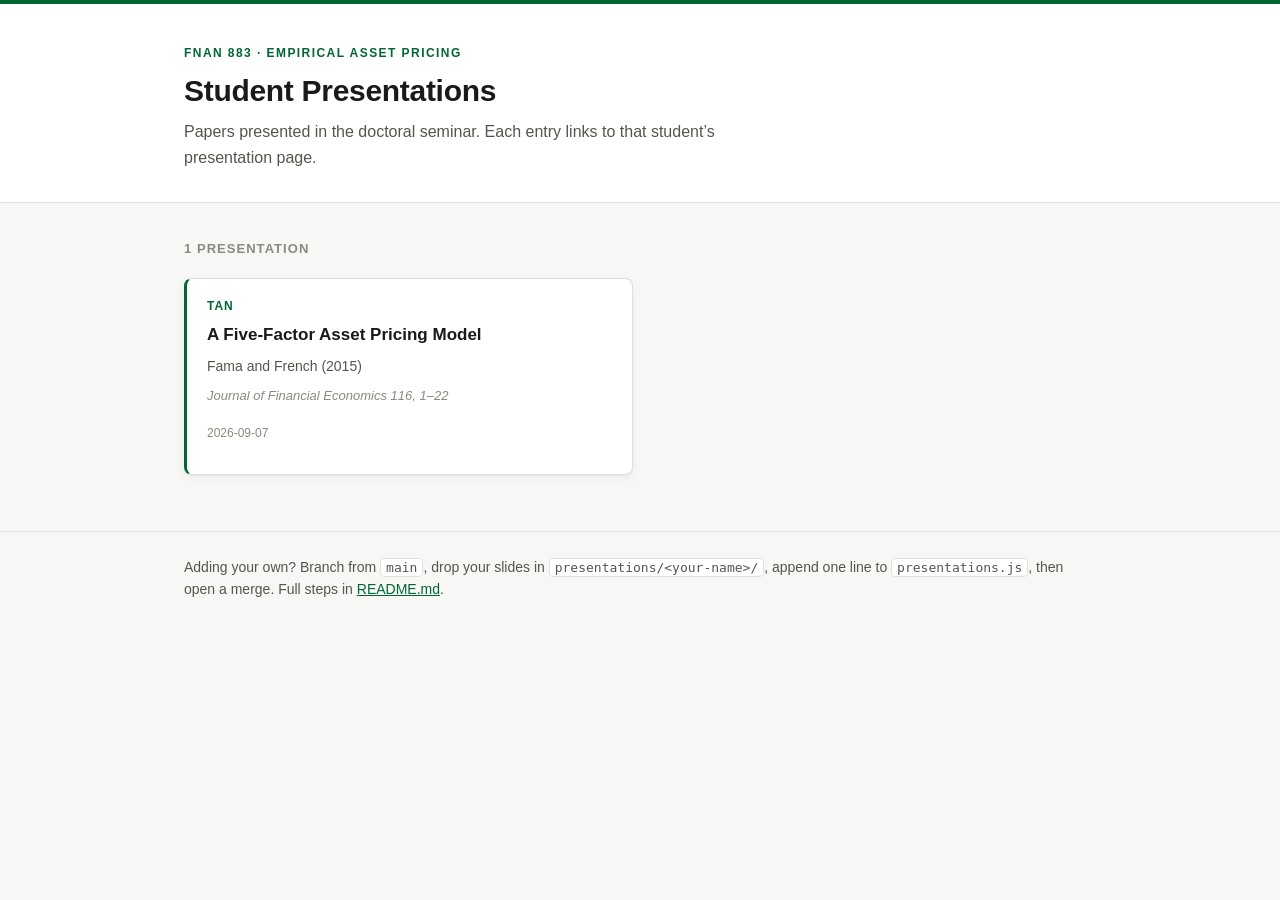
==== presentations/index.html @ 8dc4fed7 "Add student presentation collection page Adds presentations/ with a collection page listing every se" ====
<!DOCTYPE html>
<html lang="en">
<head>
<meta charset="UTF-8">
<meta name="viewport" content="width=device-width, initial-scale=1">
<title>Student Presentations &middot; FNAN 883</title>
<link rel="stylesheet" href="style.css">
</head>
<body>

<header>
  <div class="wrap">
    <p class="eyebrow">FNAN 883 &middot; Empirical Asset Pricing</p>
    <h1>Student Presentations</h1>
    <p class="lede">Papers presented in the doctoral seminar. Each entry links to that student&rsquo;s presentation page.</p>
  </div>
</header>

<main>
  <div class="wrap">
    <p class="count" id="count"></p>
    <ul class="grid" id="grid"></ul>
  </div>
</main>

<footer>
  <div class="wrap">
    Adding your own? Branch from <code>main</code>, drop your slides in
    <code>presentations/&lt;your-name&gt;/</code>, append one line to
    <code>presentations.js</code>, then open a merge.
    Full steps in <a class="plain" href="README.md">README.md</a>.
  </div>
</footer>

<script src="presentations.js"></script>
<script>
(function () {
  var grid  = document.getElementById('grid');
  var count = document.getElementById('count');
  var items = (window.PRESENTATIONS || []).slice();

  if (!items.length) {
    count.textContent = '';
    grid.outerHTML = '<div class="empty">No presentations registered yet.</div>';
    return;
  }

  // Chronological, matching the order of the seminar.
  items.sort(function (a, b) { return String(a.date || '').localeCompare(String(b.date || '')); });

  count.textContent = items.length + (items.length === 1 ? ' presentation' : ' presentations');

  function el(tag, cls, text) {
    var n = document.createElement(tag);
    if (cls) n.className = cls;
    if (text) n.textContent = text;
    return n;
  }

  items.forEach(function (p) {
    var a = el('a');
    // Slug is used as a path segment, so keep it to safe characters.
    a.href = String(p.slug || '').replace(/[^A-Za-z0-9._-]/g, '') + '/';

    a.appendChild(el('span', 'presenter', p.presenter || 'Unattributed'));
    a.appendChild(el('p', 'title', p.title || 'Untitled'));
    if (p.authors) a.appendChild(el('p', 'meta', p.authors));
    if (p.source)  a.appendChild(el('p', 'source', p.source));
    if (p.date)    a.appendChild(el('p', 'when', p.date));

    var li = el('li', 'card');
    li.appendChild(a);
    grid.appendChild(li);
  });
})();
</script>

</body>
</html>
---- presentations/style.css ----
/* ---------------------------------------------------------------------------
   FNAN 883 - shared styling for the presentation collection and the individual
   presentation pages.

   Students: you should not need to edit this file. Leaving it alone is what
   keeps your branch free of merge conflicts.
--------------------------------------------------------------------------- */

:root {
  --mason-green: #006633;
  --mason-gold:  #FFCC33;
  --bg:      #f7f7f5;
  --surface: #ffffff;
  --border:  #e0e0dc;
  --ink:     #1a1a18;
  --ink-mid: #55554e;
  --ink-dim: #8a8a80;
  --accent:  var(--mason-green);
  --shadow:  0 1px 2px rgba(0,0,0,.05), 0 4px 12px rgba(0,0,0,.04);
}
@media (prefers-color-scheme: dark) {
  :root {
    --bg:      #16161a;
    --surface: #1f1f24;
    --border:  #33333a;
    --ink:     #f0f0ee;
    --ink-mid: #b4b4ae;
    --ink-dim: #7d7d76;
    --accent:  #4caf7d;
    --shadow:  0 1px 2px rgba(0,0,0,.3), 0 4px 14px rgba(0,0,0,.25);
  }
}

* { box-sizing: border-box; }

body {
  margin: 0;
  background: var(--bg);
  color: var(--ink);
  font: 16px/1.6 -apple-system, BlinkMacSystemFont, "Segoe UI", Roboto, Helvetica, Arial, sans-serif;
  -webkit-font-smoothing: antialiased;
}

.wrap { max-width: 960px; margin: 0 auto; padding: 0 24px; }

/* --- page header ---------------------------------------------------------- */

header {
  border-top: 4px solid var(--mason-green);
  background: var(--surface);
  border-bottom: 1px solid var(--border);
  padding: 40px 0 32px;
}
.eyebrow {
  font-size: 12px; font-weight: 600; letter-spacing: .12em; text-transform: uppercase;
  color: var(--accent); margin: 0 0 10px;
}
h1 { font-size: 30px; line-height: 1.2; margin: 0 0 10px; letter-spacing: -.01em; }
.lede { margin: 0; color: var(--ink-mid); max-width: 60ch; }

.back {
  display: inline-block; margin-bottom: 16px;
  font-size: 14px; color: var(--ink-mid); text-decoration: none;
}
.back:hover { color: var(--accent); }

main { padding: 36px 0 56px; }

/* --- collection grid ------------------------------------------------------ */

.count {
  font-size: 13px; color: var(--ink-dim); margin: 0 0 18px;
  text-transform: uppercase; letter-spacing: .08em; font-weight: 600;
}

ul.grid { list-style: none; margin: 0; padding: 0; display: grid; gap: 14px; }
@media (min-width: 700px) { ul.grid { grid-template-columns: 1fr 1fr; } }

.card { display: block; height: 100%; }
.card a {
  display: flex; flex-direction: column; height: 100%; gap: 8px;
  background: var(--surface);
  border: 1px solid var(--border);
  border-left: 3px solid var(--accent);
  border-radius: 8px;
  padding: 18px 20px;
  text-decoration: none; color: inherit;
  box-shadow: var(--shadow);
  transition: transform .13s ease, box-shadow .13s ease, border-left-color .13s ease;
}
.card a:hover, .card a:focus-visible {
  transform: translateY(-2px);
  border-left-color: var(--mason-gold);
  box-shadow: 0 2px 4px rgba(0,0,0,.06), 0 10px 24px rgba(0,0,0,.08);
}
.card a:focus-visible { outline: 2px solid var(--accent); outline-offset: 2px; }

.presenter {
  font-size: 12px; font-weight: 700; letter-spacing: .08em; text-transform: uppercase;
  color: var(--accent);
}
.title  { font-size: 17px; font-weight: 600; line-height: 1.35; margin: 0; }
.meta   { font-size: 14px; color: var(--ink-mid); margin: 0; }
.source { font-size: 13px; color: var(--ink-dim); font-style: italic; margin: 0; }
.when {
  margin-top: auto; padding-top: 10px; font-size: 12px; color: var(--ink-dim);
  font-variant-numeric: tabular-nums;
}

.empty {
  border: 1px dashed var(--border); border-radius: 8px;
  padding: 40px 24px; text-align: center; color: var(--ink-dim);
}

/* --- individual presentation page ----------------------------------------- */

dl.facts {
  margin: 0 0 28px; padding: 18px 20px;
  background: var(--surface); border: 1px solid var(--border); border-radius: 8px;
  display: grid; gap: 6px 20px;
}
@media (min-width: 620px) { dl.facts { grid-template-columns: max-content 1fr; } }
dl.facts dt {
  font-size: 12px; font-weight: 700; letter-spacing: .08em; text-transform: uppercase;
  color: var(--ink-dim); padding-top: 3px;
}
dl.facts dd { margin: 0; color: var(--ink); }

.viewer {
  border: 1px solid var(--border); border-radius: 8px; overflow: hidden;
  background: var(--surface); box-shadow: var(--shadow);
}
.viewer object, .viewer iframe {
  display: block; width: 100%; height: min(78vh, 760px); border: 0;
}
.viewer .fallback { padding: 32px 24px; text-align: center; color: var(--ink-mid); }

.actions { margin: 18px 0 0; display: flex; flex-wrap: wrap; gap: 10px; }
.btn {
  display: inline-block; padding: 9px 16px; border-radius: 6px;
  font-size: 14px; font-weight: 600; text-decoration: none;
  background: var(--accent); color: #fff; border: 1px solid transparent;
}
.btn:hover { filter: brightness(1.08); }
.btn.secondary { background: var(--surface); color: var(--ink); border-color: var(--border); }

/* --- footer --------------------------------------------------------------- */

footer {
  border-top: 1px solid var(--border);
  padding: 24px 0 48px;
  font-size: 14px; color: var(--ink-mid);
}
footer code {
  font-family: ui-monospace, SFMono-Regular, Menlo, Consolas, monospace;
  font-size: 13px; background: var(--surface);
  border: 1px solid var(--border); border-radius: 4px; padding: 1px 5px;
}
a.plain { color: var(--accent); }
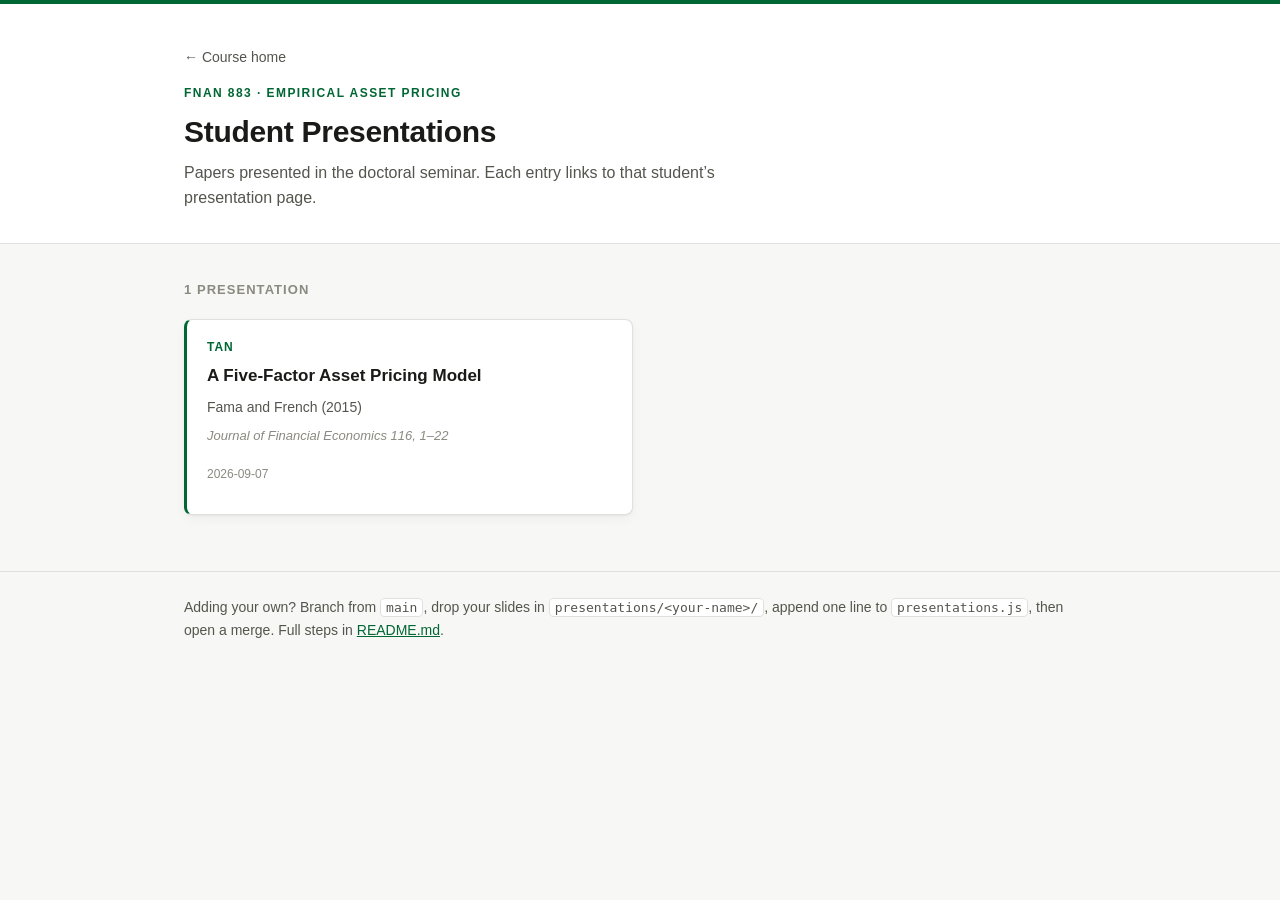
==== commit 2806e473: "Link the presentation collection from the site root The root page was a zero-delay meta-refresh to s" ====
--- a/presentations/index.html
+++ b/presentations/index.html
@@ -10,6 +10,7 @@
 
 <header>
   <div class="wrap">
+    <a class="back" href="../">&larr; Course home</a>
     <p class="eyebrow">FNAN 883 &middot; Empirical Asset Pricing</p>
     <h1>Student Presentations</h1>
     <p class="lede">Papers presented in the doctoral seminar. Each entry links to that student&rsquo;s presentation page.</p>
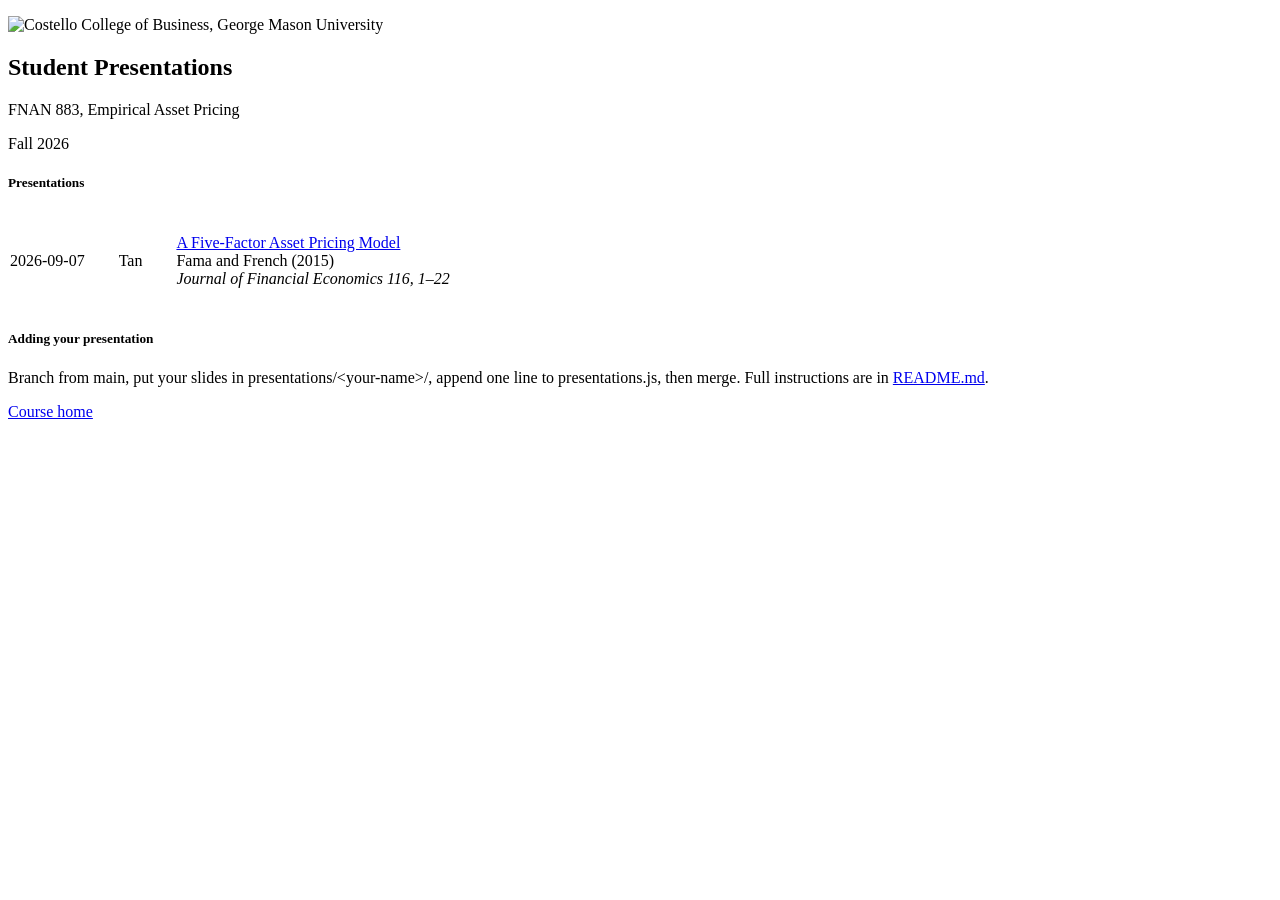
==== commit 3072ba3a: "Restyle presentation pages to match the syllabus The pages were styled as a generic card layout that" ====
--- a/presentations/index.html
+++ b/presentations/index.html
@@ -1,77 +1,141 @@
 <!DOCTYPE html>
-<html lang="en">
+<html lang="en-US">
 <head>
-<meta charset="UTF-8">
-<meta name="viewport" content="width=device-width, initial-scale=1">
-<title>Student Presentations &middot; FNAN 883</title>
-<link rel="stylesheet" href="style.css">
+<meta charset="UTF-8" />
+<meta name="viewport" content="width=device-width, initial-scale=1.0" />
+<title>FNAN 883 Student Presentations</title>
+<link rel="stylesheet" type="text/css" href="../lwarp.css" />
+<link rel="stylesheet" type="text/css" href="style.css" />
 </head>
 <body>
 
-<header>
-  <div class="wrap">
-    <a class="back" href="../">&larr; Course home</a>
-    <p class="eyebrow">FNAN 883 &middot; Empirical Asset Pricing</p>
-    <h1>Student Presentations</h1>
-    <p class="lede">Papers presented in the doctoral seminar. Each entry links to that student&rsquo;s presentation page.</p>
-  </div>
-</header>
 
-<main>
-  <div class="wrap">
-    <p class="count" id="count"></p>
-    <ul class="grid" id="grid"></ul>
-  </div>
+<div class="bodywithoutsidetoc">
+
+
+<main class="bodycontainer">
+
+
+<section class="textbody">
+
+
+<div class="center">
+
+<p>
+<img
+    src="../ccb3.png"
+    style="
+    width:217pt;
+    "
+    class="inlineimage"
+    alt="Costello College of Business, George Mason University"
+>
+</p>
+
+</div>
+<div class="titlepage">
+
+<h1>Student Presentations</h1>
+
+
+<div class="author">
+
+
+<div class="oneauthor">
+
+<p>
+FNAN 883, Empirical Asset Pricing
+</p>
+</div>
+
+</div>
+
+
+<div class="titledate">
+
+<p>
+Fall 2026
+</p>
+</div>
+
+</div>
+<!--................................-->
+<h5>Presentations</h5>
+<div class="flushleft">
+<table id="presentation-table">
+</table>
+
+</div>
+<!--................................-->
+<h5>Adding your presentation</h5>
+
+<p>
+Branch from <span class="texttt">main</span>, put your slides in
+<span class="texttt">presentations/&lt;your-name&gt;/</span>, append one line to
+<span class="texttt">presentations.js</span>, then merge. Full instructions are in
+<a href="README.md">README.md</a>.
+</p>
+
+<p>
+<a href="../">Course home</a>
+</p>
+
+</section>
+
 </main>
 
-<footer>
-  <div class="wrap">
-    Adding your own? Branch from <code>main</code>, drop your slides in
-    <code>presentations/&lt;your-name&gt;/</code>, append one line to
-    <code>presentations.js</code>, then open a merge.
-    Full steps in <a class="plain" href="README.md">README.md</a>.
-  </div>
-</footer>
+</div>
 
 <script src="presentations.js"></script>
 <script>
 (function () {
-  var grid  = document.getElementById('grid');
-  var count = document.getElementById('count');
+  var table = document.getElementById('presentation-table');
   var items = (window.PRESENTATIONS || []).slice();
 
   if (!items.length) {
-    count.textContent = '';
-    grid.outerHTML = '<div class="empty">No presentations registered yet.</div>';
+    table.parentNode.replaceChild(
+      Object.assign(document.createElement('p'), { textContent: 'No presentations registered yet.' }),
+      table
+    );
     return;
   }
 
   // Chronological, matching the order of the seminar.
   items.sort(function (a, b) { return String(a.date || '').localeCompare(String(b.date || '')); });
 
-  count.textContent = items.length + (items.length === 1 ? ' presentation' : ' presentations');
+  items.forEach(function (p) {
+    var row = table.insertRow();
 
-  function el(tag, cls, text) {
-    var n = document.createElement(tag);
-    if (cls) n.className = cls;
-    if (text) n.textContent = text;
-    return n;
-  }
+    var when = row.insertCell();
+    when.className = 'tdb';
+    when.textContent = p.date || '';
 
-  items.forEach(function (p) {
-    var a = el('a');
-    // Slug is used as a path segment, so keep it to safe characters.
-    a.href = String(p.slug || '').replace(/[^A-Za-z0-9._-]/g, '') + '/';
+    var who = row.insertCell();
+    who.className = 'tdb';
+    who.textContent = p.presenter || 'Unattributed';
 
-    a.appendChild(el('span', 'presenter', p.presenter || 'Unattributed'));
-    a.appendChild(el('p', 'title', p.title || 'Untitled'));
-    if (p.authors) a.appendChild(el('p', 'meta', p.authors));
-    if (p.source)  a.appendChild(el('p', 'source', p.source));
-    if (p.date)    a.appendChild(el('p', 'when', p.date));
+    var what = row.insertCell();
+    what.className = 'tdp';
 
-    var li = el('li', 'card');
-    li.appendChild(a);
-    grid.appendChild(li);
+    var para = document.createElement('p');
+    var link = document.createElement('a');
+    // Slug becomes a path segment, so keep it to safe characters.
+    link.href = String(p.slug || '').replace(/[^A-Za-z0-9._-]/g, '') + '/';
+    link.textContent = p.title || 'Untitled';
+    para.appendChild(link);
+
+    if (p.authors) {
+      para.appendChild(document.createElement('br'));
+      para.appendChild(document.createTextNode(p.authors));
+    }
+    if (p.source) {
+      para.appendChild(document.createElement('br'));
+      var cite = document.createElement('em');
+      cite.textContent = p.source;
+      para.appendChild(cite);
+    }
+
+    what.appendChild(para);
   });
 })();
 </script>
--- a/presentations/style.css
+++ b/presentations/style.css
@@ -1,159 +1,20 @@
 /* ---------------------------------------------------------------------------
-   FNAN 883 - shared styling for the presentation collection and the individual
-   presentation pages.
+   FNAN 883 - small additions on top of lwarp.css for the presentation pages.
+   The look comes from lwarp.css, which is the stylesheet the syllabus uses;
+   this file only covers what that stylesheet has no reason to define.
 
    Students: you should not need to edit this file. Leaving it alone is what
    keeps your branch free of merge conflicts.
 --------------------------------------------------------------------------- */
 
-:root {
-  --mason-green: #006633;
-  --mason-gold:  #FFCC33;
-  --bg:      #f7f7f5;
-  --surface: #ffffff;
-  --border:  #e0e0dc;
-  --ink:     #1a1a18;
-  --ink-mid: #55554e;
-  --ink-dim: #8a8a80;
-  --accent:  var(--mason-green);
-  --shadow:  0 1px 2px rgba(0,0,0,.05), 0 4px 12px rgba(0,0,0,.04);
+/* Separate the columns of the presentation list. */
+#presentation-table td { padding: .4ex 2em .4ex 0em; }
+
+/* Inline PDF viewer on an individual presentation page. */
+object.slides {
+  display: block;
+  width: 100%;
+  height: 32em;
+  border: 1px solid silver;
+  background: white;
 }
-@media (prefers-color-scheme: dark) {
-  :root {
-    --bg:      #16161a;
-    --surface: #1f1f24;
-    --border:  #33333a;
-    --ink:     #f0f0ee;
-    --ink-mid: #b4b4ae;
-    --ink-dim: #7d7d76;
-    --accent:  #4caf7d;
-    --shadow:  0 1px 2px rgba(0,0,0,.3), 0 4px 14px rgba(0,0,0,.25);
-  }
-}
-
-* { box-sizing: border-box; }
-
-body {
-  margin: 0;
-  background: var(--bg);
-  color: var(--ink);
-  font: 16px/1.6 -apple-system, BlinkMacSystemFont, "Segoe UI", Roboto, Helvetica, Arial, sans-serif;
-  -webkit-font-smoothing: antialiased;
-}
-
-.wrap { max-width: 960px; margin: 0 auto; padding: 0 24px; }
-
-/* --- page header ---------------------------------------------------------- */
-
-header {
-  border-top: 4px solid var(--mason-green);
-  background: var(--surface);
-  border-bottom: 1px solid var(--border);
-  padding: 40px 0 32px;
-}
-.eyebrow {
-  font-size: 12px; font-weight: 600; letter-spacing: .12em; text-transform: uppercase;
-  color: var(--accent); margin: 0 0 10px;
-}
-h1 { font-size: 30px; line-height: 1.2; margin: 0 0 10px; letter-spacing: -.01em; }
-.lede { margin: 0; color: var(--ink-mid); max-width: 60ch; }
-
-.back {
-  display: inline-block; margin-bottom: 16px;
-  font-size: 14px; color: var(--ink-mid); text-decoration: none;
-}
-.back:hover { color: var(--accent); }
-
-main { padding: 36px 0 56px; }
-
-/* --- collection grid ------------------------------------------------------ */
-
-.count {
-  font-size: 13px; color: var(--ink-dim); margin: 0 0 18px;
-  text-transform: uppercase; letter-spacing: .08em; font-weight: 600;
-}
-
-ul.grid { list-style: none; margin: 0; padding: 0; display: grid; gap: 14px; }
-@media (min-width: 700px) { ul.grid { grid-template-columns: 1fr 1fr; } }
-
-.card { display: block; height: 100%; }
-.card a {
-  display: flex; flex-direction: column; height: 100%; gap: 8px;
-  background: var(--surface);
-  border: 1px solid var(--border);
-  border-left: 3px solid var(--accent);
-  border-radius: 8px;
-  padding: 18px 20px;
-  text-decoration: none; color: inherit;
-  box-shadow: var(--shadow);
-  transition: transform .13s ease, box-shadow .13s ease, border-left-color .13s ease;
-}
-.card a:hover, .card a:focus-visible {
-  transform: translateY(-2px);
-  border-left-color: var(--mason-gold);
-  box-shadow: 0 2px 4px rgba(0,0,0,.06), 0 10px 24px rgba(0,0,0,.08);
-}
-.card a:focus-visible { outline: 2px solid var(--accent); outline-offset: 2px; }
-
-.presenter {
-  font-size: 12px; font-weight: 700; letter-spacing: .08em; text-transform: uppercase;
-  color: var(--accent);
-}
-.title  { font-size: 17px; font-weight: 600; line-height: 1.35; margin: 0; }
-.meta   { font-size: 14px; color: var(--ink-mid); margin: 0; }
-.source { font-size: 13px; color: var(--ink-dim); font-style: italic; margin: 0; }
-.when {
-  margin-top: auto; padding-top: 10px; font-size: 12px; color: var(--ink-dim);
-  font-variant-numeric: tabular-nums;
-}
-
-.empty {
-  border: 1px dashed var(--border); border-radius: 8px;
-  padding: 40px 24px; text-align: center; color: var(--ink-dim);
-}
-
-/* --- individual presentation page ----------------------------------------- */
-
-dl.facts {
-  margin: 0 0 28px; padding: 18px 20px;
-  background: var(--surface); border: 1px solid var(--border); border-radius: 8px;
-  display: grid; gap: 6px 20px;
-}
-@media (min-width: 620px) { dl.facts { grid-template-columns: max-content 1fr; } }
-dl.facts dt {
-  font-size: 12px; font-weight: 700; letter-spacing: .08em; text-transform: uppercase;
-  color: var(--ink-dim); padding-top: 3px;
-}
-dl.facts dd { margin: 0; color: var(--ink); }
-
-.viewer {
-  border: 1px solid var(--border); border-radius: 8px; overflow: hidden;
-  background: var(--surface); box-shadow: var(--shadow);
-}
-.viewer object, .viewer iframe {
-  display: block; width: 100%; height: min(78vh, 760px); border: 0;
-}
-.viewer .fallback { padding: 32px 24px; text-align: center; color: var(--ink-mid); }
-
-.actions { margin: 18px 0 0; display: flex; flex-wrap: wrap; gap: 10px; }
-.btn {
-  display: inline-block; padding: 9px 16px; border-radius: 6px;
-  font-size: 14px; font-weight: 600; text-decoration: none;
-  background: var(--accent); color: #fff; border: 1px solid transparent;
-}
-.btn:hover { filter: brightness(1.08); }
-.btn.secondary { background: var(--surface); color: var(--ink); border-color: var(--border); }
-
-/* --- footer --------------------------------------------------------------- */
-
-footer {
-  border-top: 1px solid var(--border);
-  padding: 24px 0 48px;
-  font-size: 14px; color: var(--ink-mid);
-}
-footer code {
-  font-family: ui-monospace, SFMono-Regular, Menlo, Consolas, monospace;
-  font-size: 13px; background: var(--surface);
-  border: 1px solid var(--border); border-radius: 4px; padding: 1px 5px;
-}
-a.plain { color: var(--accent); }
